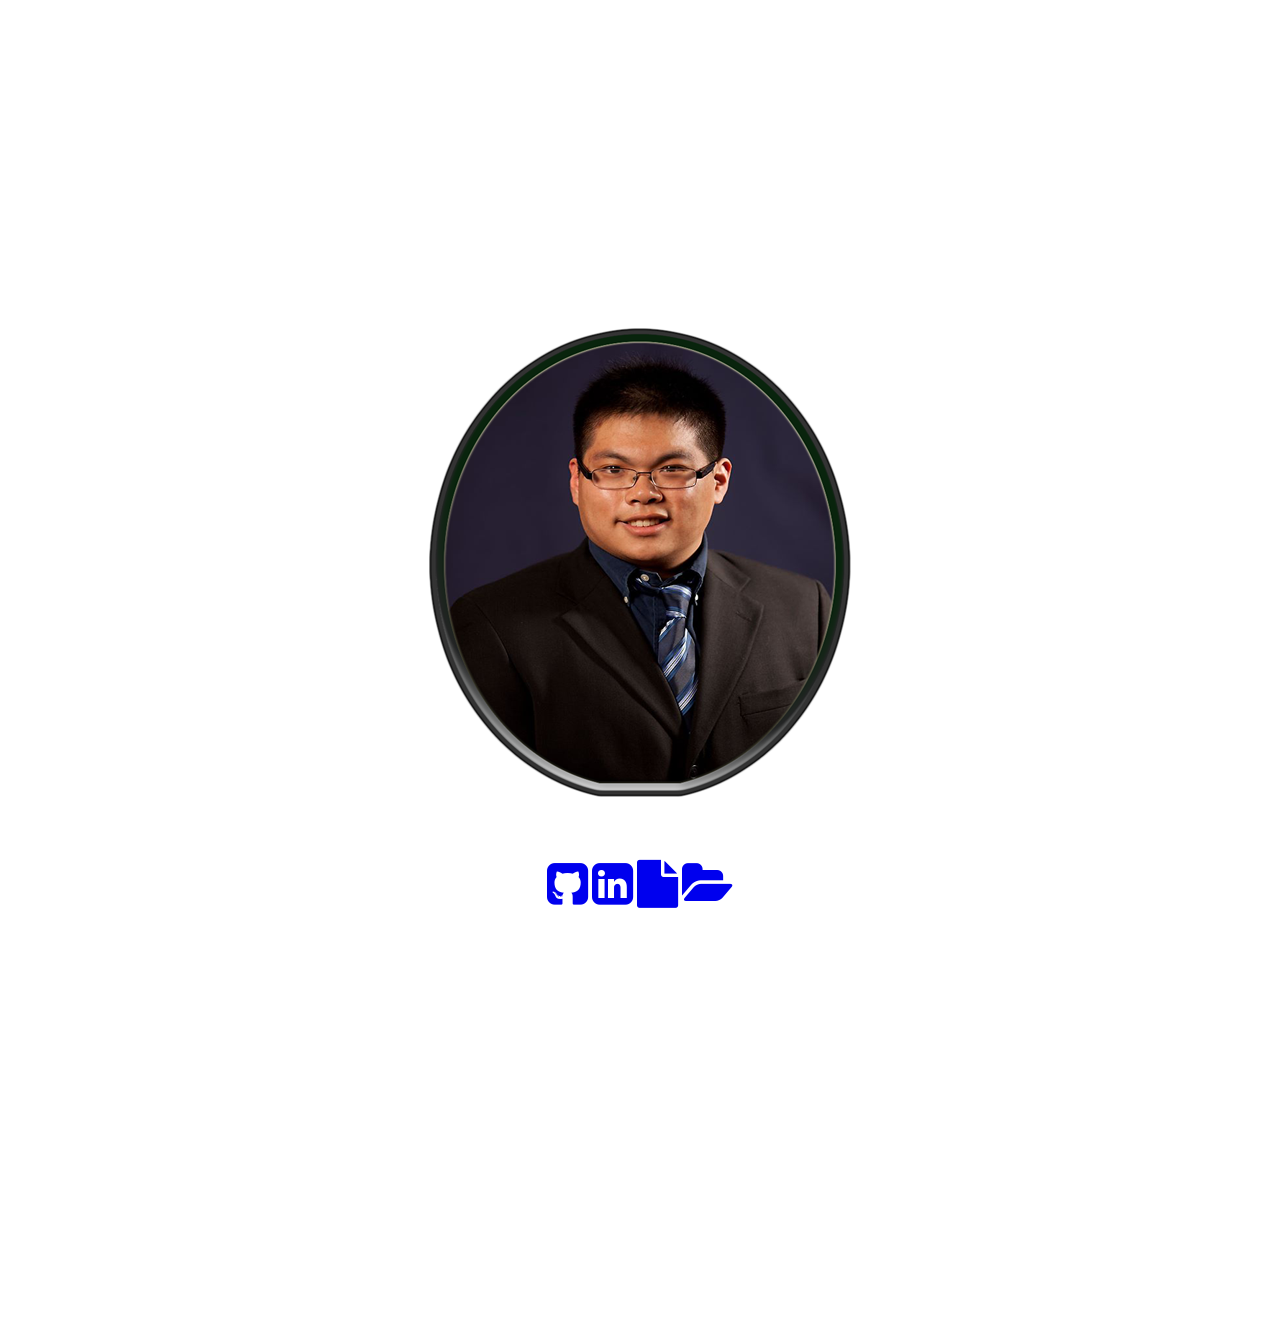
==== personal/index.html @ 21c48ec7 "need to use this for gdc, adding personal section please don't touch" ====
<!DOCTYPE html>
<html lang="en">
<head>

  <!-- Basic Page Needs
  –––––––––––––––––––––––––––––––––––––––––––––––––– -->
  <meta charset="utf-8">
  <title>Tommy Fang, Game Developer</title>
  <meta name="description" content="">
  <meta name="author" content="">

  <!-- Mobile Specific Metas
  –––––––––––––––––––––––––––––––––––––––––––––––––– -->
  <meta name="viewport" content="width=device-width, initial-scale=1">

  <!-- FONT
  –––––––––––––––––––––––––––––––––––––––––––––––––– -->	
  <link href='//fonts.googleapis.com/css?family=Raleway:400,300,600' rel='stylesheet' type='text/css'>

  <!-- CSS
  –––––––––––––––––––––––––––––––––––––––––––––––––– -->
  <link rel="stylesheet" href="../../dist/css/normalize.css">
  <link rel="stylesheet" href="../../dist/css/skeleton.css">
  <link rel="stylesheet" href="css/custom.css">
  <link rel="stylesheet" href="css/font-awesome.css">

  <!-- Scripts
  –––––––––––––––––––––––––––––––––––––––––––––––––– -->
  <script src="//ajax.googleapis.com/ajax/libs/jquery/2.1.1/jquery.min.js"></script>

  <!-- Favicon
  –––––––––––––––––––––––––––––––––––––––––––––––––– -->
  <link rel="icon" type="image/png" href="../../dist/images/favicon.png">

</head>
<body>

  <!-- Primary Page Layout
  –––––––––––––––––––––––––––––––––––––––––––––––––– -->


  <div class="section categories">
    <div class="container">
	  <img src="images/selfPortrait4.png">

      <h3 class="section-heading">Tommy Fang</h3>
	            
				<a class="button button-primary" href="https://www.github.com/tfang7"><i class = "fa fa-github-square fa-3x"></i></a>
			
				<a class="button button-primary" href="https://www.linkedin.com/in/tommy-fang-653009b8"><i class = "fa fa-linkedin-square fa-3x"></i></a>
				<div class = "tooltip">	<span class="tooltiptext">Download my resume here!</span>
				<a class="button button-primary" href="data/TommyFangResume.pdf"><i class = "fa fa-file fa-3x"></i></a></div>
				<div class = "tooltip">	<span class="tooltiptext">Check out my portfolio here!</span>
				<a class="button button-primary" href="http://getskeleton.com"><i class = "fa fa-folder-open fa-3x"></i></a> </div>
      <p class="section-description">Undergraduate at Rensselaer Polytechnic Institute, Class of 2017</p>

    </div>
  </div>

</body>


<!-- End Document
  –––––––––––––––––––––––––––––––––––––––––––––––––– -->
</body>
</html>
---- personal/css/custom.css ----
/* Shared
–––––––––––––––––––––––––––––––––––––––––––––––––– */
.button {
  border-radius: 150px
 }
.tooltip {
    position: relative;
    display: inline-block;
}

.tooltip .tooltiptext {
    visibility: hidden;
    width: 120px;
    background-color: black;
    color: #fff;
    text-align: center;
    border-radius: 6px;
    padding: 5px 0;
	top: -5px;
	left:30%;
    /* Position the tooltip */
    position: absolute;
    z-index: 1;
}

.tooltip:hover .tooltiptext {
    visibility: visible;
}
/* Sections
–––––––––––––––––––––––––––––––––––––––––––––––––– */
.section {
  padding: 8rem 0 7rem;
  text-align: center;
}
.section-heading,
.section-description {
  margin-bottom: 1.2rem;
}

/* Hero
–––––––––––––––––––––––––––––––––––––––––––––––––– */
.phones {
  position: relative;
}
.phone img {
	opacity: 0;
	filter: alpha(opacity = 0);

}
.phone + .phone {
  display: none;
}
.body {
background-color:gray;
}
/* Values
–––––––––––––––––––––––––––––––––––––––––––––––––– */
.values {
  background-image: url('../images/values-bg.jpg');
  background-size: cover;
  color: #fff;
  padding-bottom: 5rem;
}
.value-multiplier {
  margin-bottom: .5rem;
  color: #11DFC7;
}
.value-heading {
  margin-bottom: .3rem;
}
.value-description {
  opacity: .8;
  font-weight: 300;
}

/* Help
–––––––––––––––––––––––––––––––––––––––––––––––––– */
.get-help {
  border-bottom: 1px solid #ddd;
}

/* Categories
–––––––––––––––––––––––––––––––––––––––––––––––––– */
.categories {
  background-image: url('../images/nybg.jpg');
  background-size: cover;
  color: #fff;
}
.categories .section-description { 
  margin-bottom: 4rem;
}

/* Bigger than 550 */
@media (min-width: 550px) {
  .section {
    padding: 12rem 0 11rem;
  }
  .hero {
   background-image: url('../images/fullPlate.png');
   background-size:cover;
    padding-bottom: 12rem;
    text-align: left;
    height: 165px;
  }

  .phone {
    position: absolute;
    top: -7rem;
    right: 3rem;
    max-height: 362px;
    z-index: 3;
  }
  .phone + .phone {
    top: -6rem;
    display: block;
    max-width: 73.8%;
    right: 0;
    z-index: 2;
    max-height: 338px;
  }
  .hero-heading {
    font-size: 2.4rem;
  }
}

/* Bigger than 750 */
@media (min-width: 750px) {
  .hero {
    height: 190px;
  }
  .hero-heading {
    font-size: 2.6rem;
  }
  .section {
    padding: 14rem 0 15rem;
  }
  .hero {
    padding: 16rem 0 14rem;
  }
  .section-description {
    max-width: 60%;
    margin-left: auto;
    margin-right: auto;
  }
  .phone {
    top: -14rem;
    right: 5rem;
    max-height: 510px;
  }
  .phone + .phone {
    top: -12rem;
    max-height: 472px;
  }
  .categories {
    padding: 15rem 0 8rem;
  }
}

/* Bigger than 1000 */
@media (min-width: 1000px) {
  .section {
    padding: 20rem 0 19rem;
  }
  .hero {
    padding: 22rem 0;
  }
  .hero-heading {
    font-size: 3.0rem;
  }
  .phone {
    top: -16rem;
    max-height: 615px;
  }
  .phone + .phone {
    top: -14rem;
    max-height: 570px;
  }
}
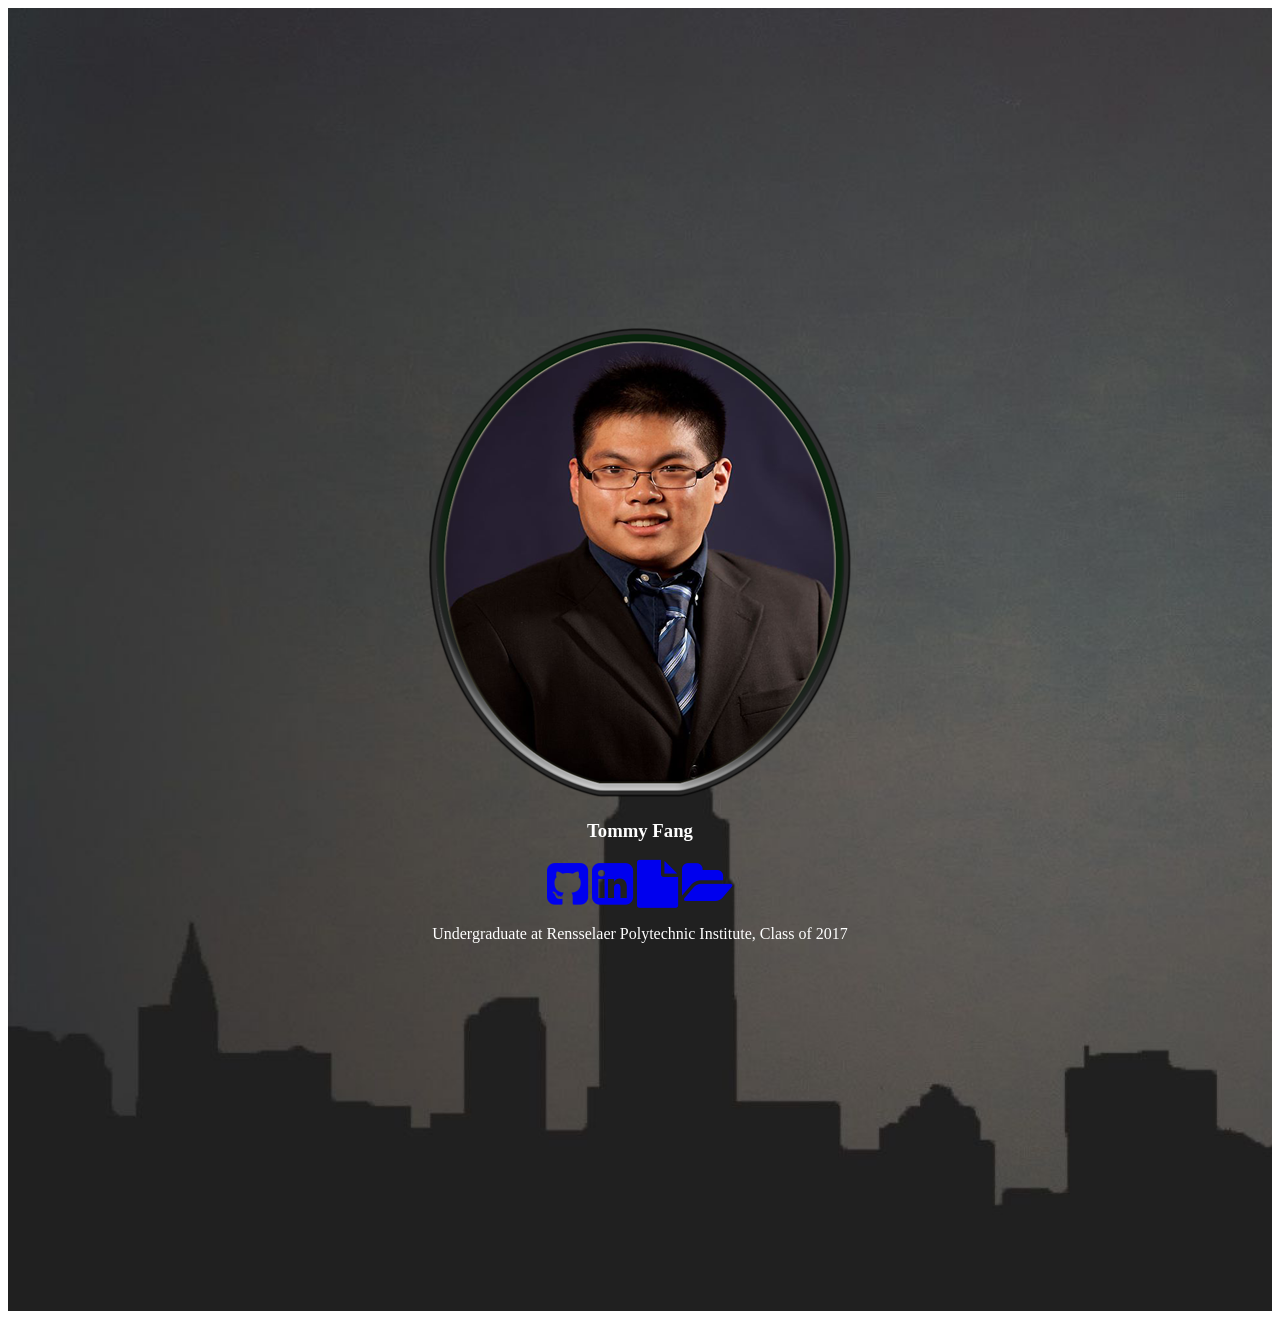
==== commit 16991330: "fixed missing files" ====
--- a/personal/index.html
+++ b/personal/index.html
@@ -19,8 +19,8 @@
 
   <!-- CSS
   –––––––––––––––––––––––––––––––––––––––––––––––––– -->
-  <link rel="stylesheet" href="../../dist/css/normalize.css">
-  <link rel="stylesheet" href="../../dist/css/skeleton.css">
+  <link rel="stylesheet" href="css/normalize.css">
+  <link rel="stylesheet" href="css/skeleton.css">
   <link rel="stylesheet" href="css/custom.css">
   <link rel="stylesheet" href="css/font-awesome.css">
 
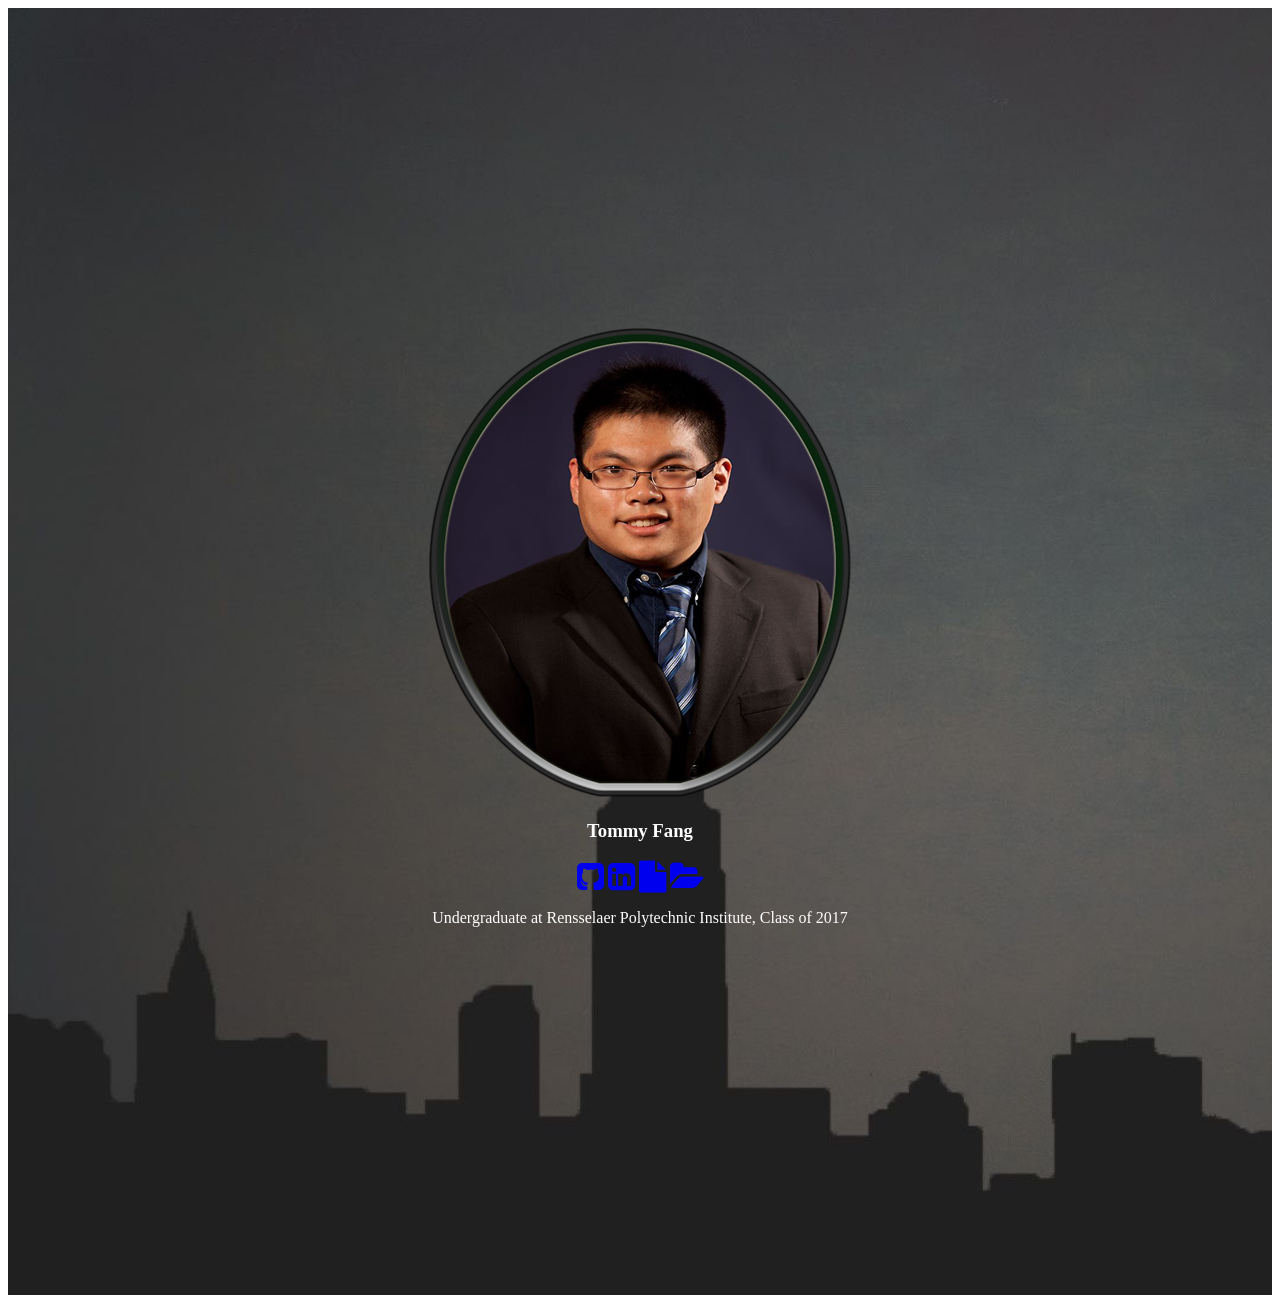
==== commit 92afe80d: "mobile testing" ====
--- a/personal/index.html
+++ b/personal/index.html
@@ -42,16 +42,15 @@
   <div class="section categories">
     <div class="container">
 	  <img src="images/selfPortrait4.png">
-
       <h3 class="section-heading">Tommy Fang</h3>
-	            
-				<a class="button button-primary" href="https://www.github.com/tfang7"><i class = "fa fa-github-square fa-3x"></i></a>
+	        
+				<a class="button button-primary" href="https://www.github.com/tfang7"><i class = "fa fa-github-square fa-2x"></i></a>
 			
-				<a class="button button-primary" href="https://www.linkedin.com/in/tommy-fang-653009b8"><i class = "fa fa-linkedin-square fa-3x"></i></a>
+				<a class="button button-primary" href="https://www.linkedin.com/in/tommy-fang-653009b8"><i class = "fa fa-linkedin-square fa-2x"></i></a>
 				<div class = "tooltip">	<span class="tooltiptext">Download my resume here!</span>
-				<a class="button button-primary" href="data/TommyFangResume.pdf"><i class = "fa fa-file fa-3x"></i></a></div>
+				<a class="button button-primary" href="data/TommyFangResume.pdf"><i class = "fa fa-file fa-2x"></i></a></div>
 				<div class = "tooltip">	<span class="tooltiptext">Check out my portfolio here!</span>
-				<a class="button button-primary" href="http://getskeleton.com"><i class = "fa fa-folder-open fa-3x"></i></a> </div>
+				<a class="button button-primary" href="http://getskeleton.com"><i class = "fa fa-folder-open fa-2x"></i></a> </div>
       <p class="section-description">Undergraduate at Rensselaer Polytechnic Institute, Class of 2017</p>
 
     </div>
--- a/personal/css/custom.css
+++ b/personal/css/custom.css
@@ -1,7 +1,7 @@
 /* Shared
 –––––––––––––––––––––––––––––––––––––––––––––––––– */
 .button {
-  border-radius: 150px
+  border-radius: 100px
  }
 .tooltip {
     position: relative;
@@ -10,7 +10,7 @@
 
 .tooltip .tooltiptext {
     visibility: hidden;
-    width: 120px;
+    width: 100px;
     background-color: black;
     color: #fff;
     text-align: center;
@@ -25,6 +25,7 @@
 
 .tooltip:hover .tooltiptext {
     visibility: visible;
+	opacity:50%;
 }
 /* Sections
 –––––––––––––––––––––––––––––––––––––––––––––––––– */
@@ -153,6 +154,7 @@
   }
   .categories {
     padding: 15rem 0 8rem;
+	background-size:cover;
   }
 }
 
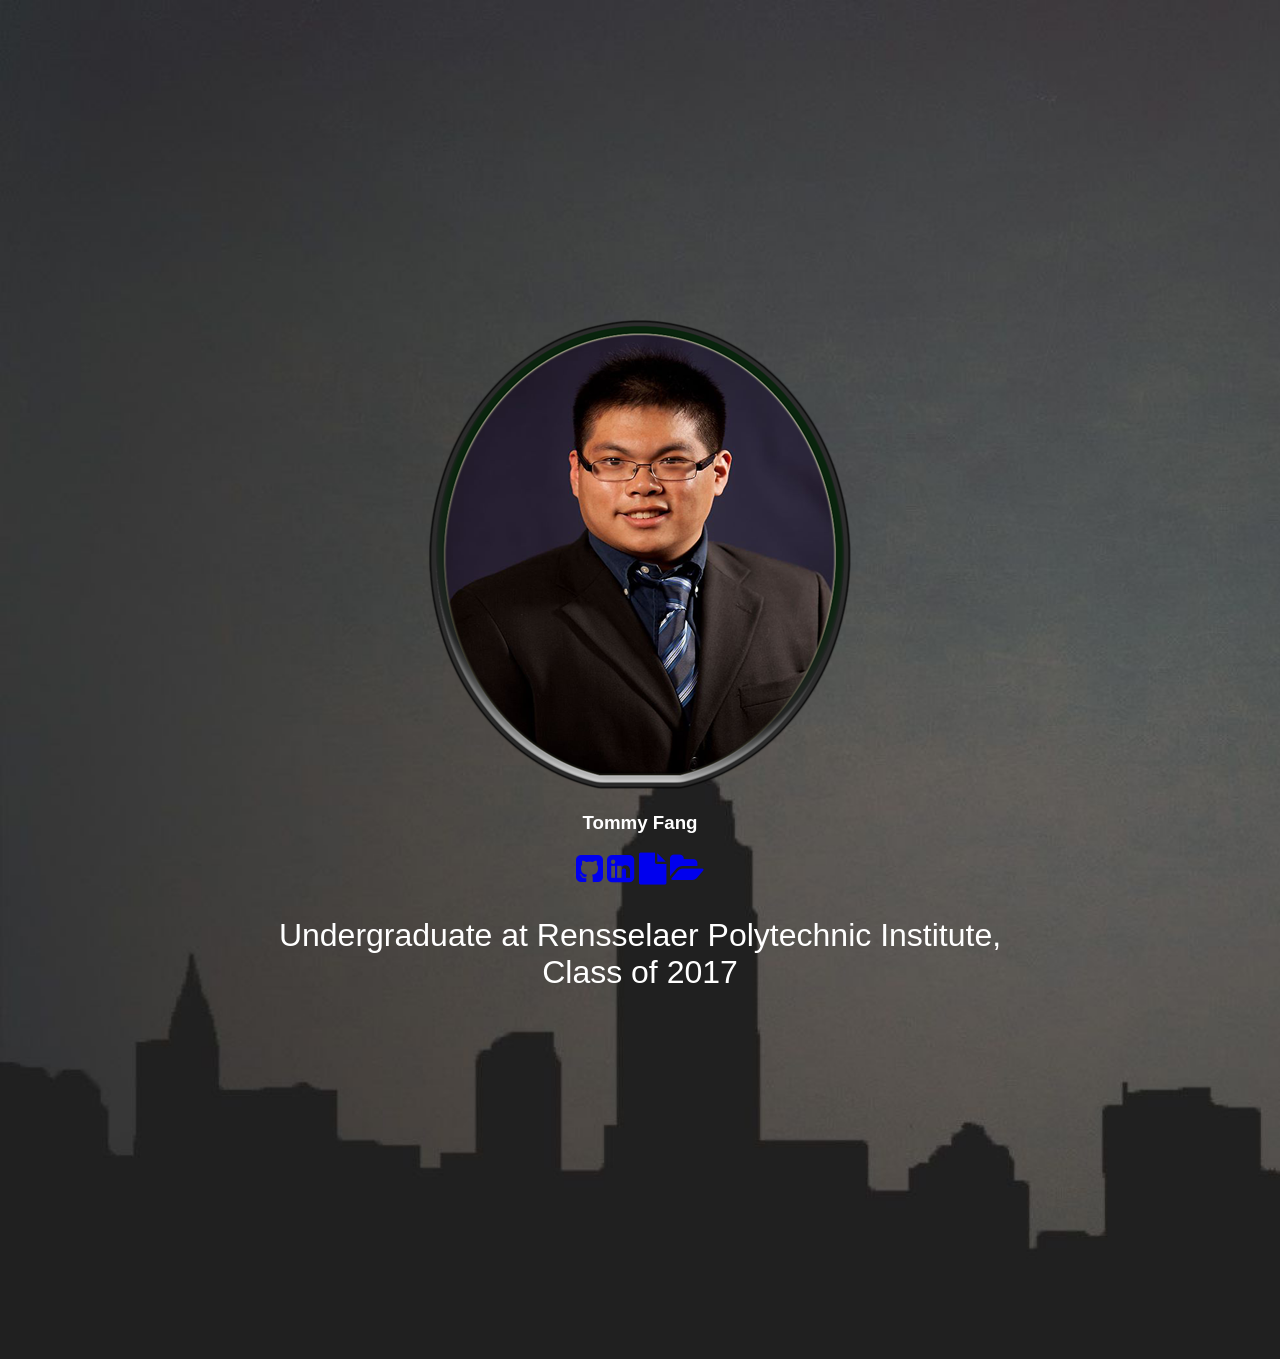
==== commit 727cfcd2: "temp portfolio link and page" ====
--- a/personal/index.html
+++ b/personal/index.html
@@ -50,7 +50,7 @@
 				<div class = "tooltip">	<span class="tooltiptext">Download my resume here!</span>
 				<a class="button button-primary" href="data/TommyFangResume.pdf"><i class = "fa fa-file fa-2x"></i></a></div>
 				<div class = "tooltip">	<span class="tooltiptext">Check out my portfolio here!</span>
-				<a class="button button-primary" href="http://getskeleton.com"><i class = "fa fa-folder-open fa-2x"></i></a> </div>
+				<a class="button button-primary" href="portfolio.html"><i class = "fa fa-folder-open fa-2x"></i></a> </div>
       <p class="section-description">Undergraduate at Rensselaer Polytechnic Institute, Class of 2017</p>
 
     </div>
--- a/personal/css/custom.css
+++ b/personal/css/custom.css
@@ -6,10 +6,12 @@
 .tooltip {
     position: relative;
     display: inline-block;
+	
 }
 
 .tooltip .tooltiptext {
     visibility: hidden;
+	opacity:100%;
     width: 100px;
     background-color: black;
     color: #fff;
@@ -83,12 +85,13 @@
 /* Categories
 –––––––––––––––––––––––––––––––––––––––––––––––––– */
 .categories {
-  background-image: url('../images/nybg.jpg');
-  background-size: cover;
+  background-image: url('../images/nybg_huge.jpg');
+  /*background-size: cover;*/
   color: #fff;
 }
 .categories .section-description { 
   margin-bottom: 4rem;
+  font-size:2rem;
 }
 
 /* Bigger than 550 */
@@ -96,6 +99,9 @@
   .section {
     padding: 12rem 0 11rem;
   }
+  .categories {
+  background-size: 100% 100%;
+}
   .hero {
    background-image: url('../images/fullPlate.png');
    background-size:cover;
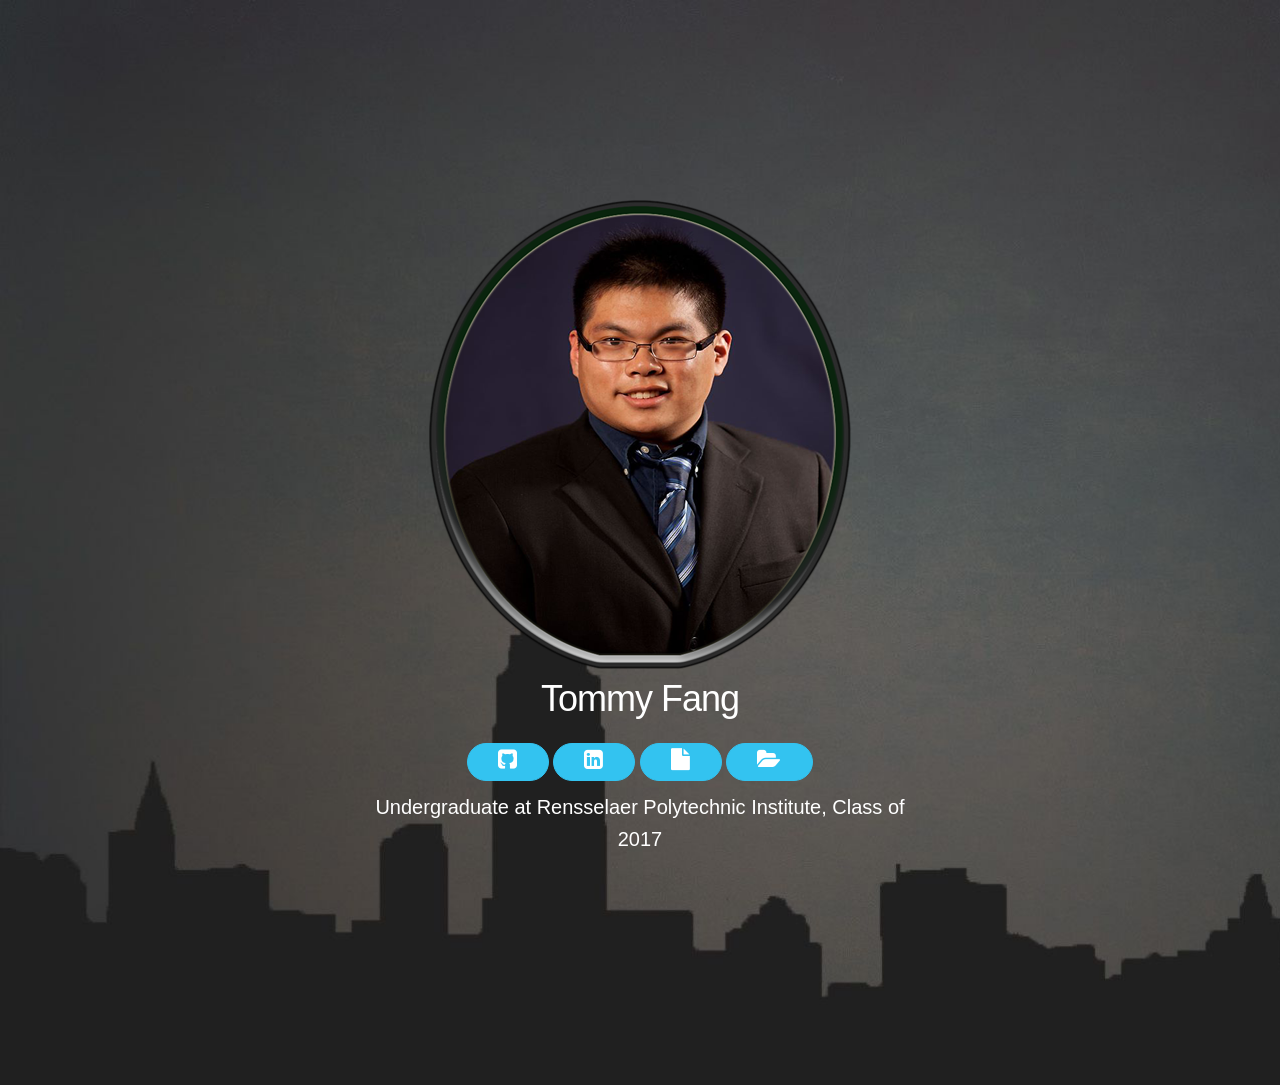
==== commit ce188eeb: "more mobile changes, sigh." ====
--- a/personal/index.html
+++ b/personal/index.html
@@ -41,11 +41,10 @@
 
   <div class="section categories">
     <div class="container">
+		
 	  <img src="images/selfPortrait4.png">
       <h3 class="section-heading">Tommy Fang</h3>
-	        
 				<a class="button button-primary" href="https://www.github.com/tfang7"><i class = "fa fa-github-square fa-2x"></i></a>
-			
 				<a class="button button-primary" href="https://www.linkedin.com/in/tommy-fang-653009b8"><i class = "fa fa-linkedin-square fa-2x"></i></a>
 				<div class = "tooltip">	<span class="tooltiptext">Download my resume here!</span>
 				<a class="button button-primary" href="data/TommyFangResume.pdf"><i class = "fa fa-file fa-2x"></i></a></div>
--- a/personal/css/skeleton.css
+++ b/personal/css/skeleton.css
@@ -0,0 +1,423 @@
+/*
+* Skeleton V2.0.4
+* Copyright 2014, Dave Gamache
+* www.getskeleton.com
+* Free to use under the MIT license.
+* http://www.opensource.org/licenses/mit-license.php
+* 12/29/2014
+*/
+
+
+/* Table of contents
+––––––––––––––––––––––––––––––––––––––––––––––––––
+- Grid
+- Base Styles
+- Typography
+- Links
+- Buttons
+- Forms
+- Lists
+- Code
+- Tables
+- Spacing
+- Utilities
+- Clearing
+- Media Queries
+*/
+
+
+/* Grid
+–––––––––––––––––––––––––––––––––––––––––––––––––– */
+.container {
+  position: relative;
+  width: 100%;
+  max-width: 960px;
+  margin: 0 auto;
+  padding: 0 20px;
+  box-sizing: border-box; }
+.column,
+.columns {
+  width: 100%;
+  float: left;
+  box-sizing: border-box; }
+
+/* For devices larger than 400px */
+@media (min-width: 400px) {
+  .container {
+    width: 85%;
+    padding: 0; }
+}
+
+/* For devices larger than 550px */
+@media (min-width: 550px) {
+  .container {
+    width: 80%; }
+  .column,
+  .columns {
+    margin-left: 4%; }
+  .column:first-child,
+  .columns:first-child {
+    margin-left: 0; }
+
+  .one.column,
+  .one.columns                    { width: 4.66666666667%; }
+  .two.columns                    { width: 13.3333333333%; }
+  .three.columns                  { width: 22%;            }
+  .four.columns                   { width: 30.6666666667%; }
+  .five.columns                   { width: 39.3333333333%; }
+  .six.columns                    { width: 48%;            }
+  .seven.columns                  { width: 56.6666666667%; }
+  .eight.columns                  { width: 65.3333333333%; }
+  .nine.columns                   { width: 74.0%;          }
+  .ten.columns                    { width: 82.6666666667%; }
+  .eleven.columns                 { width: 91.3333333333%; }
+  .twelve.columns                 { width: 100%; margin-left: 0; }
+
+  .one-third.column               { width: 30.6666666667%; }
+  .two-thirds.column              { width: 65.3333333333%; }
+
+  .one-half.column                { width: 48%; }
+
+  /* Offsets */
+  .offset-by-one.column,
+  .offset-by-one.columns          { margin-left: 8.66666666667%; }
+  .offset-by-two.column,
+  .offset-by-two.columns          { margin-left: 17.3333333333%; }
+  .offset-by-three.column,
+  .offset-by-three.columns        { margin-left: 26%;            }
+  .offset-by-four.column,
+  .offset-by-four.columns         { margin-left: 34.6666666667%; }
+  .offset-by-five.column,
+  .offset-by-five.columns         { margin-left: 43.3333333333%; }
+  .offset-by-six.column,
+  .offset-by-six.columns          { margin-left: 52%;            }
+  .offset-by-seven.column,
+  .offset-by-seven.columns        { margin-left: 60.6666666667%; }
+  .offset-by-eight.column,
+  .offset-by-eight.columns        { margin-left: 69.3333333333%; }
+  .offset-by-nine.column,
+  .offset-by-nine.columns         { margin-left: 78.0%;          }
+  .offset-by-ten.column,
+  .offset-by-ten.columns          { margin-left: 86.6666666667%; }
+  .offset-by-eleven.column,
+  .offset-by-eleven.columns       { margin-left: 95.3333333333%; }
+
+  .offset-by-one-third.column,
+  .offset-by-one-third.columns    { margin-left: 34.6666666667%; }
+  .offset-by-two-thirds.column,
+  .offset-by-two-thirds.columns   { margin-left: 69.3333333333%; }
+
+  .offset-by-one-half.column,
+  .offset-by-one-half.columns     { margin-left: 52%; }
+
+}
+
+
+/* Base Styles
+–––––––––––––––––––––––––––––––––––––––––––––––––– */
+/* NOTE
+html is set to 62.5% so that all the REM measurements throughout Skeleton
+are based on 10px sizing. So basically 1.5rem = 15px :) */
+html {
+  font-size: 62.5%; }
+body {
+  font-size: 1.5em; /* currently ems cause chrome bug misinterpreting rems on body element */
+  line-height: 1.6;
+  font-weight: 400;
+  font-family: "Raleway", "HelveticaNeue", "Helvetica Neue", Helvetica, Arial, sans-serif;
+  color: #222;
+  background-image: url('../images/nybg_huge.jpg');
+  background-size:cover;
+  background-color:black;
+  }
+  
+
+
+/* Typography
+–––––––––––––––––––––––––––––––––––––––––––––––––– */
+h1, h2, h3, h4, h5, h6 {
+  margin-top: 0;
+  margin-bottom: 2rem;
+  font-weight: 300; }
+h1 { font-size: 4.0rem; line-height: 1.2;  letter-spacing: -.1rem;}
+h2 { font-size: 3.6rem; line-height: 1.25; letter-spacing: -.1rem; }
+h3 { font-size: 3.0rem; line-height: 1.3;  letter-spacing: -.1rem; }
+h4 { font-size: 2.4rem; line-height: 1.35; letter-spacing: -.08rem; }
+h5 { font-size: 1.8rem; line-height: 1.5;  letter-spacing: -.05rem; }
+h6 { font-size: 1.5rem; line-height: 1.6;  letter-spacing: 0; }
+
+/* Larger than phablet */
+@media (min-width: 550px) {
+  h1 { font-size: 5.0rem; }
+  h2 { font-size: 4.2rem; }
+  h3 { font-size: 3.6rem; }
+  h4 { font-size: 3.0rem; }
+  h5 { font-size: 2.4rem; }
+  h6 { font-size: 1.5rem; }
+}
+
+p {
+  margin-top: 0; }
+
+
+/* Links
+–––––––––––––––––––––––––––––––––––––––––––––––––– */
+a {
+  color: #1EAEDB; }
+a:hover {
+  color: #0FA0CE; }
+
+
+/* Buttons
+–––––––––––––––––––––––––––––––––––––––––––––––––– */
+.button,
+button,
+input[type="submit"],
+input[type="reset"],
+input[type="button"] {
+  display: inline-block;
+  height: 38px;
+  padding: 0 30px;
+  color: #555;
+  text-align: center;
+  font-size: 11px;
+  font-weight: 600;
+  line-height: 38px;
+  letter-spacing: .1rem;
+  text-transform: uppercase;
+  text-decoration: none;
+  white-space: nowrap;
+  background-color: transparent;
+  border-radius: 4px;
+  border: 1px solid #bbb;
+  cursor: pointer;
+  box-sizing: border-box; }
+.button:hover,
+button:hover,
+input[type="submit"]:hover,
+input[type="reset"]:hover,
+input[type="button"]:hover,
+.button:focus,
+button:focus,
+input[type="submit"]:focus,
+input[type="reset"]:focus,
+input[type="button"]:focus {
+  color: #333;
+  border-color: #888;
+  outline: 0; }
+.button.button-primary,
+button.button-primary,
+input[type="submit"].button-primary,
+input[type="reset"].button-primary,
+input[type="button"].button-primary {
+  color: #FFF;
+  background-color: #33C3F0;
+  border-color: #33C3F0; }
+.button.button-primary:hover,
+button.button-primary:hover,
+input[type="submit"].button-primary:hover,
+input[type="reset"].button-primary:hover,
+input[type="button"].button-primary:hover,
+.button.button-primary:focus,
+button.button-primary:focus,
+input[type="submit"].button-primary:focus,
+input[type="reset"].button-primary:focus,
+input[type="button"].button-primary:focus {
+  color: #FFF;
+  background-color: #1EAEDB;
+  border-color: #1EAEDB; }
+
+
+/* Forms
+–––––––––––––––––––––––––––––––––––––––––––––––––– */
+input[type="email"],
+input[type="number"],
+input[type="search"],
+input[type="text"],
+input[type="tel"],
+input[type="url"],
+input[type="password"],
+textarea,
+select {
+  height: 38px;
+  padding: 6px 10px; /* The 6px vertically centers text on FF, ignored by Webkit */
+  background-color: #fff;
+  border: 1px solid #D1D1D1;
+  border-radius: 4px;
+  box-shadow: none;
+  box-sizing: border-box; }
+/* Removes awkward default styles on some inputs for iOS */
+input[type="email"],
+input[type="number"],
+input[type="search"],
+input[type="text"],
+input[type="tel"],
+input[type="url"],
+input[type="password"],
+textarea {
+  -webkit-appearance: none;
+     -moz-appearance: none;
+          appearance: none; }
+textarea {
+  min-height: 65px;
+  padding-top: 6px;
+  padding-bottom: 6px; }
+input[type="email"]:focus,
+input[type="number"]:focus,
+input[type="search"]:focus,
+input[type="text"]:focus,
+input[type="tel"]:focus,
+input[type="url"]:focus,
+input[type="password"]:focus,
+textarea:focus,
+select:focus {
+  border: 1px solid #33C3F0;
+  outline: 0; }
+label,
+legend {
+  display: block;
+  margin-bottom: .5rem;
+  font-weight: 600; }
+fieldset {
+  padding: 0;
+  border-width: 0; }
+input[type="checkbox"],
+input[type="radio"] {
+  display: inline; }
+label > .label-body {
+  display: inline-block;
+  margin-left: .5rem;
+  font-weight: normal; }
+
+
+/* Lists
+–––––––––––––––––––––––––––––––––––––––––––––––––– */
+ul {
+  list-style: circle inside; }
+ol {
+  list-style: decimal inside; }
+ol, ul {
+  padding-left: 0;
+  margin-top: 0; }
+ul ul,
+ul ol,
+ol ol,
+ol ul {
+  margin: 1.5rem 0 1.5rem 3rem;
+  font-size: 90%; }
+li {
+  margin-bottom: 1rem; }
+
+
+/* Code
+–––––––––––––––––––––––––––––––––––––––––––––––––– */
+code {
+  padding: .2rem .5rem;
+  margin: 0 .2rem;
+  font-size: 90%;
+  white-space: nowrap;
+  background: #F1F1F1;
+  border: 1px solid #E1E1E1;
+  border-radius: 4px; }
+pre > code {
+  display: block;
+  padding: 1rem 1.5rem;
+  white-space: pre; }
+
+
+/* Tables
+–––––––––––––––––––––––––––––––––––––––––––––––––– */
+th,
+td {
+  padding: 12px 15px;
+  text-align: left;
+  border-bottom: 1px solid #E1E1E1; }
+th:first-child,
+td:first-child {
+  padding-left: 0; }
+th:last-child,
+td:last-child {
+  padding-right: 0; }
+
+
+/* Spacing
+–––––––––––––––––––––––––––––––––––––––––––––––––– */
+button,
+.button {
+  margin-bottom: 1rem; }
+input,
+textarea,
+select,
+fieldset {
+  margin-bottom: 1.5rem; }
+pre,
+blockquote,
+dl,
+figure,
+table,
+p,
+ul,
+ol,
+form {
+  margin-bottom: 2.5rem; }
+
+
+/* Utilities
+–––––––––––––––––––––––––––––––––––––––––––––––––– */
+.u-full-width {
+  width: 100%;
+  box-sizing: border-box; }
+.u-max-full-width {
+  max-width: 100%;
+  box-sizing: border-box; }
+.u-pull-right {
+  float: right; }
+.u-pull-left {
+  float: left; }
+
+
+/* Misc
+–––––––––––––––––––––––––––––––––––––––––––––––––– */
+hr {
+  margin-top: 3rem;
+  margin-bottom: 3.5rem;
+  border-width: 0;
+  border-top: 1px solid #E1E1E1; }
+
+
+/* Clearing
+–––––––––––––––––––––––––––––––––––––––––––––––––– */
+
+/* Self Clearing Goodness */
+.container:after,
+.row:after,
+.u-cf {
+  content: "";
+  display: table;
+  clear: both; }
+
+
+/* Media Queries
+–––––––––––––––––––––––––––––––––––––––––––––––––– */
+/*
+Note: The best way to structure the use of media queries is to create the queries
+near the relevant code. For example, if you wanted to change the styles for buttons
+on small devices, paste the mobile query code up in the buttons section and style it
+there.
+*/
+
+
+/* Larger than mobile */
+@media (min-width: 400px) {}
+
+/* Larger than phablet (also point when grid becomes active) */
+@media (min-width: 550px) {}
+
+/* Larger than tablet */
+@media (min-width: 750px) {}
+
+/* Larger than desktop */
+@media (min-width: 1000px) {}
+
+/* Larger than Desktop HD */
+@media (min-width: 1200px) {}
--- a/personal/css/custom.css
+++ b/personal/css/custom.css
@@ -37,7 +37,7 @@
 }
 .section-heading,
 .section-description {
-  margin-bottom: 1.2rem;
+  /*margin-bottom: 1.2rem;*/
 }
 
 /* Hero
@@ -59,7 +59,7 @@
 /* Values
 –––––––––––––––––––––––––––––––––––––––––––––––––– */
 .values {
-  background-image: url('../images/values-bg.jpg');
+  background-image: url('images/values-bg.jpg');
   background-size: cover;
   color: #fff;
   padding-bottom: 5rem;
@@ -85,8 +85,7 @@
 /* Categories
 –––––––––––––––––––––––––––––––––––––––––––––––––– */
 .categories {
-  background-image: url('../images/nybg_huge.jpg');
-  /*background-size: cover;*/
+  background-size: cover; 
   color: #fff;
 }
 .categories .section-description { 
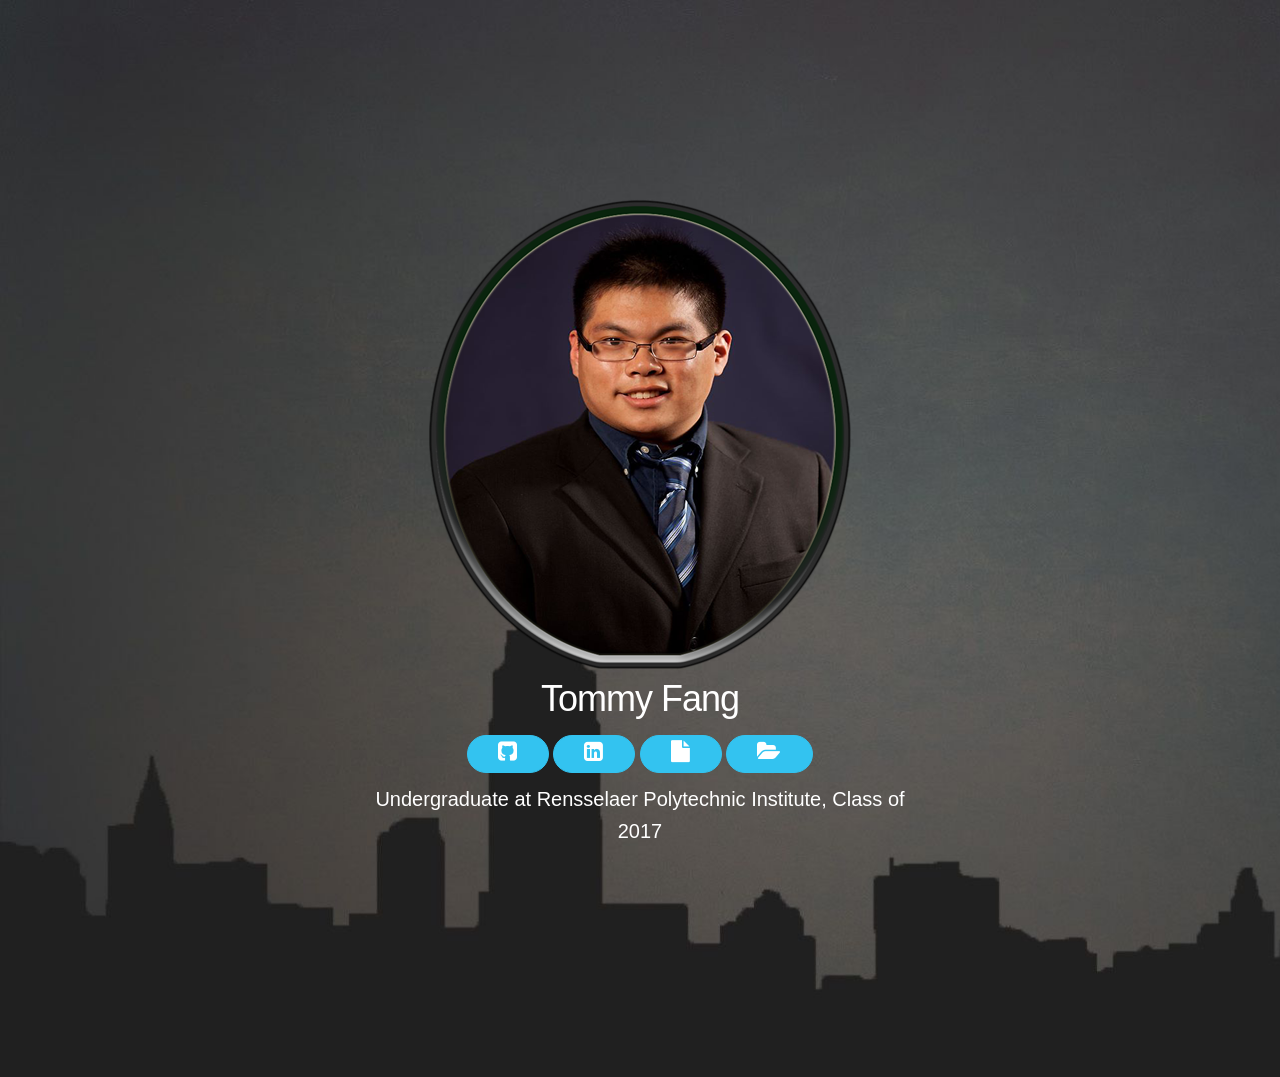
==== commit c26c58de: "finish portfolio" ====
--- a/personal/index.html
+++ b/personal/index.html
@@ -49,7 +49,7 @@
 				<div class = "tooltip">	<span class="tooltiptext">Download my resume here!</span>
 				<a class="button button-primary" href="data/TommyFangResume.pdf"><i class = "fa fa-file fa-2x"></i></a></div>
 				<div class = "tooltip">	<span class="tooltiptext">Check out my portfolio here!</span>
-				<a class="button button-primary" href="portfolio.html"><i class = "fa fa-folder-open fa-2x"></i></a> </div>
+				<a class="button button-primary" href="portfolio/index.html"><i class = "fa fa-folder-open fa-2x"></i></a> </div>
       <p class="section-description">Undergraduate at Rensselaer Polytechnic Institute, Class of 2017</p>
 
     </div>
--- a/personal/css/custom.css
+++ b/personal/css/custom.css
@@ -18,7 +18,7 @@
     text-align: center;
     border-radius: 6px;
     padding: 5px 0;
-	top: -5px;
+	bottom:-5rem;
 	left:30%;
     /* Position the tooltip */
     position: absolute;
@@ -37,7 +37,7 @@
 }
 .section-heading,
 .section-description {
-  /*margin-bottom: 1.2rem;*/
+  margin-bottom: 1.2rem;
 }
 
 /* Hero
@@ -85,16 +85,20 @@
 /* Categories
 –––––––––––––––––––––––––––––––––––––––––––––––––– */
 .categories {
-  background-size: cover; 
   color: #fff;
 }
 .categories .section-description { 
   margin-bottom: 4rem;
   font-size:2rem;
+  
 }
 
 /* Bigger than 550 */
 @media (min-width: 550px) {
+.categories .section-description { 
+  font-size:2rem;
+  
+  }
   .section {
     padding: 12rem 0 11rem;
   }
